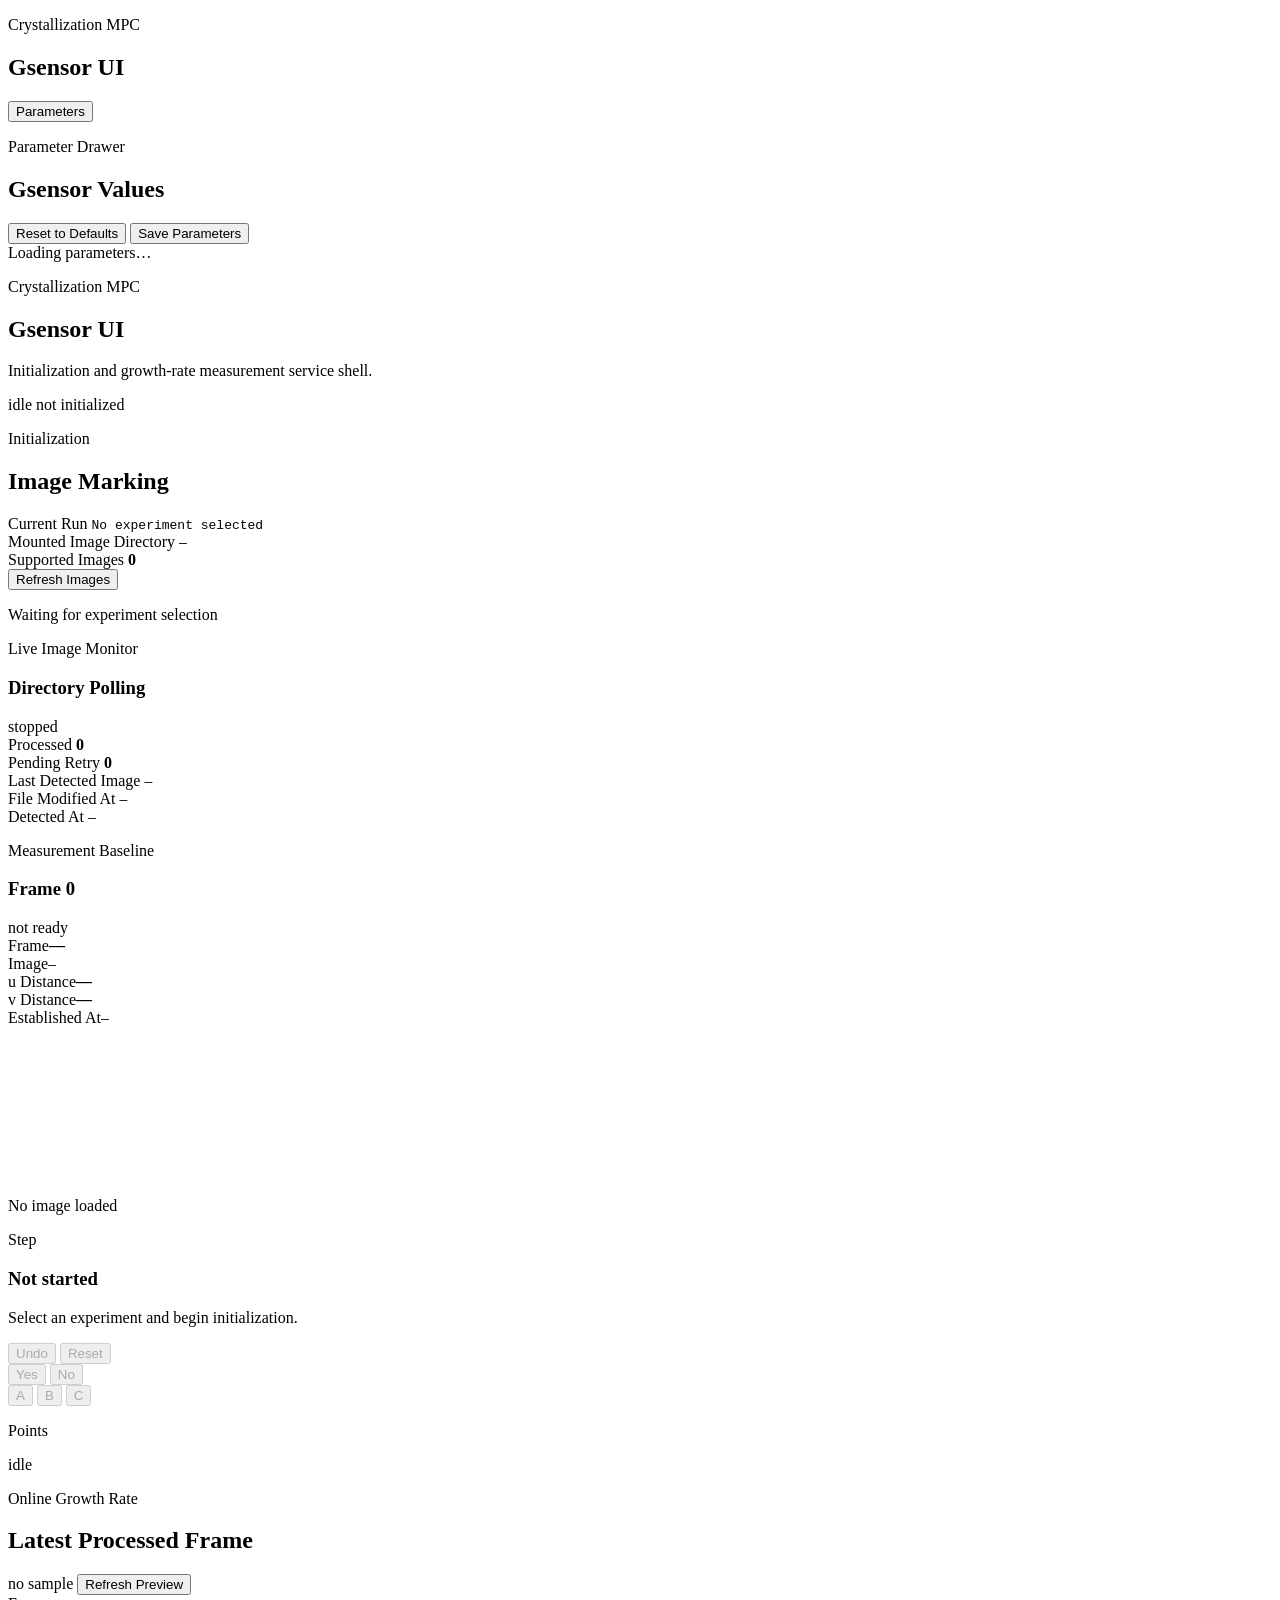
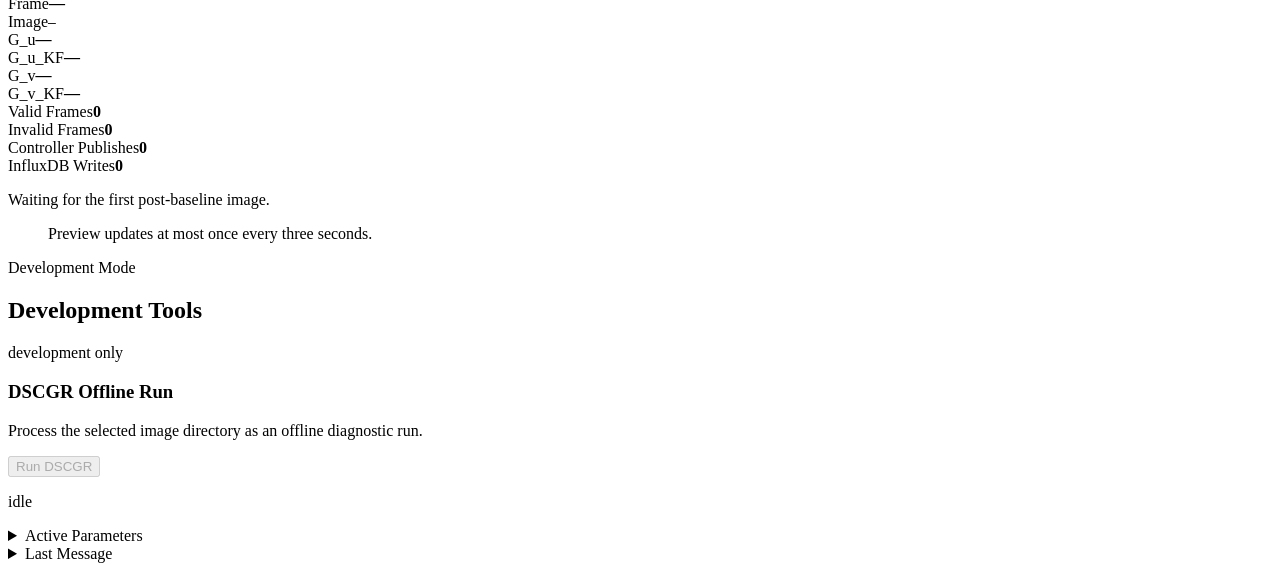
==== src/crystallization_mpc/apps/gsensor/ui/static/index.html @ 2385a74a "feat: refine experiment UI and run configuration" ====
<!doctype html>
<html lang="en" data-ui-mode="production">
  <head>
    <meta charset="utf-8">
    <meta name="viewport" content="width=device-width, initial-scale=1">
    <title>Gsensor UI</title>
    <link rel="stylesheet" href="/static/styles.css?v=20260820-init-actions">
  </head>
  <body>
    <div class="shell">
      <aside class="sidebar" id="parameter-drawer">
        <div class="sidebar-top">
          <div class="brand">
            <p class="eyebrow">Crystallization MPC</p>
            <h1>Gsensor UI</h1>
          </div>
          <button id="toggle-parameters" class="nav-link">Parameters</button>
        </div>

        <div class="drawer-body">
          <div class="panel drawer-panel">
            <div class="panel-head">
              <div>
                <p class="eyebrow">Parameter Drawer</p>
                <h2>Gsensor Values</h2>
              </div>
              <div class="actions">
                <button id="reset-params" class="ghost" type="button">Reset to Defaults</button>
                <button id="save-params" class="primary" type="button">Save Parameters</button>
              </div>
            </div>
            <div id="parameter-status" class="parameter-status loading" role="status" aria-live="polite">
              <span id="parameter-status-text">Loading parameters…</span>
            </div>
            <form id="params-form" class="param-form"></form>
          </div>
        </div>
      </aside>

      <main class="content">
        <section class="panel hero">
          <div>
            <p class="eyebrow">Crystallization MPC</p>
            <h1>Gsensor UI</h1>
            <p class="muted">Initialization and growth-rate measurement service shell.</p>
          </div>
          <div class="actions">
            <span id="status-text" class="status idle">idle</span>
            <span id="initialized-text" class="status idle">not initialized</span>
          </div>
        </section>

        <section class="panel initialization-panel">
          <div class="panel-head">
            <div>
              <p class="eyebrow">Initialization</p>
              <h2>Image Marking</h2>
            </div>
          </div>

          <div class="experiment-source">
            <div class="experiment-source-facts">
              <div>
                <span>Current Run</span>
                <code id="current-run-id">No experiment selected</code>
              </div>
              <div>
                <span>Mounted Image Directory</span>
                <code id="current-image-directory">—</code>
              </div>
              <div>
                <span>Supported Images</span>
                <strong id="current-image-count">0</strong>
              </div>
            </div>
            <div class="experiment-source-actions">
              <button id="refresh-images" class="ghost">Refresh Images</button>
            </div>
            <p id="image-source-status" class="save-status muted">Waiting for experiment selection</p>
          </div>

          <div class="image-monitor">
            <div class="image-monitor-head">
              <div>
                <p class="eyebrow">Live Image Monitor</p>
                <h3>Directory Polling</h3>
              </div>
              <span id="image-scan-status" class="status idle">stopped</span>
            </div>
            <div class="image-monitor-facts">
              <div>
                <span>Processed</span>
                <strong id="scan-processed-count">0</strong>
              </div>
              <div>
                <span>Pending Retry</span>
                <strong id="scan-pending-count">0</strong>
              </div>
              <div class="wide">
                <span>Last Detected Image</span>
                <code id="scan-last-image">—</code>
              </div>
              <div>
                <span>File Modified At</span>
                <code id="scan-file-modified-at">—</code>
              </div>
              <div>
                <span>Detected At</span>
                <code id="scan-detected-at">—</code>
              </div>
            </div>
            <p id="scan-last-error" class="save-status muted" hidden></p>
          </div>

          <div class="baseline-monitor">
            <div class="image-monitor-head">
              <div>
                <p class="eyebrow">Measurement Baseline</p>
                <h3>Frame 0</h3>
              </div>
              <span id="baseline-status" class="status idle">not ready</span>
            </div>
            <div class="baseline-monitor-facts">
              <div><span>Frame</span><strong id="baseline-frame-seq">—</strong></div>
              <div class="wide"><span>Image</span><code id="baseline-image">—</code></div>
              <div><span>u Distance</span><strong id="baseline-u-distance">—</strong></div>
              <div><span>v Distance</span><strong id="baseline-v-distance">—</strong></div>
              <div><span>Established At</span><code id="baseline-established-at">—</code></div>
            </div>
          </div>

          <div class="init-layout">
            <div class="init-main">
              <div class="image-stage">
                <canvas id="init-canvas"></canvas>
                <div class="corner-reference-inset" id="corner-reference-inset" hidden>
                  <img id="corner-reference-image" alt="">
                </div>
                <p id="canvas-empty" class="canvas-empty muted">No image loaded</p>
              </div>

              <div class="three-d-preview" id="three-d-preview" hidden>
                <div class="three-d-preview-head">
                  <div>
                    <p class="eyebrow">3D Preview</p>
                    <h3 id="three-d-preview-title">Selected candidate</h3>
                  </div>
                  <button id="reset-3d-view" class="ghost">Reset View</button>
                </div>
                <canvas id="three-d-canvas"></canvas>
                <div
                  class="three-d-snapshots"
                  id="three-d-snapshots"
                  data-ui-visibility="development-only"
                  hidden
                >
                  <div class="three-d-snapshots-head">
                    <p class="eyebrow">Snapshots</p>
                    <button id="clear-3d-snapshots" class="ghost">Clear</button>
                  </div>
                  <div class="three-d-snapshot-grid" id="three-d-snapshot-grid"></div>
                </div>
              </div>
            </div>

            <aside class="init-side">
              <div class="init-status">
                <p class="eyebrow">Step</p>
                <h3 id="init-step-title">Not started</h3>
                <p id="init-step-prompt" class="muted">Select an experiment and begin initialization.</p>
                <div class="initialization-actions">
                  <button id="undo-init" class="ghost" disabled>Undo</button>
                  <button id="reset-init" class="ghost" disabled>Reset</button>
                </div>
              </div>

              <div class="segmented" id="full-mode-controls">
                <button data-full-mode="true" class="ghost" disabled>Yes</button>
                <button data-full-mode="false" class="ghost" disabled>No</button>
              </div>

              <div class="segmented" id="corner-controls">
                <button data-corner="A" class="ghost" disabled>A</button>
                <button data-corner="B" class="ghost" disabled>B</button>
                <button data-corner="C" class="ghost" disabled>C</button>
              </div>

              <div class="candidate-controls-wrap" id="candidate-controls-wrap" hidden>
                <p class="eyebrow">3D Choice</p>
                <div class="candidate-grid" id="candidate-controls"></div>
                <button id="confirm-3d-choice" class="primary" disabled>
                  Confirm selected candidate
                </button>
              </div>

              <div class="point-list-wrap">
                <p class="eyebrow">Points</p>
                <ol id="point-list" class="point-list"></ol>
              </div>
            </aside>
          </div>

          <p id="init-save-status" class="save-status muted">idle</p>
        </section>

        <section class="panel online-measurement-panel" aria-labelledby="online-measurement-heading">
          <div class="panel-head">
            <div>
              <p class="eyebrow">Online Growth Rate</p>
              <h2 id="online-measurement-heading">Latest Processed Frame</h2>
            </div>
            <div class="actions">
              <span id="measurement-validity" class="status idle">no sample</span>
              <button id="refresh-overlay" class="ghost" type="button">Refresh Preview</button>
            </div>
          </div>
          <div class="online-measurement-layout">
            <div class="measurement-summary">
              <div class="measurement-facts">
                <div><span>Frame</span><strong id="measurement-frame">—</strong></div>
                <div class="wide"><span>Image</span><code id="measurement-image">—</code></div>
                <div><span>G_u</span><strong id="measurement-g-u">—</strong></div>
                <div><span>G_u_KF</span><strong id="measurement-g-u-kf">—</strong></div>
                <div><span>G_v</span><strong id="measurement-g-v">—</strong></div>
                <div><span>G_v_KF</span><strong id="measurement-g-v-kf">—</strong></div>
                <div><span>Valid Frames</span><strong id="measurement-valid-count">0</strong></div>
                <div><span>Invalid Frames</span><strong id="measurement-invalid-count">0</strong></div>
                <div><span>Controller Publishes</span><strong id="measurement-publish-count">0</strong></div>
                <div><span>InfluxDB Writes</span><strong id="measurement-influx-count">0</strong></div>
              </div>
              <p id="measurement-error" class="save-status muted">Waiting for the first post-baseline image.</p>
            </div>
            <figure class="overlay-preview">
              <img id="measurement-overlay" alt="Latest Gsensor Hough detection overlay" hidden>
              <figcaption id="measurement-overlay-caption">Preview updates at most once every three seconds.</figcaption>
            </figure>
          </div>
        </section>

        <section
          class="panel development-tools-panel"
          data-ui-visibility="development-only"
          aria-labelledby="development-tools-heading"
        >
          <div class="panel-head">
            <div>
              <p class="eyebrow">Development Mode</p>
              <h2 id="development-tools-heading">Development Tools</h2>
            </div>
            <span class="status idle">development only</span>
          </div>

          <div class="development-tools-grid">
            <div class="dscgr-controls">
              <h3>DSCGR Offline Run</h3>
              <p class="muted">Process the selected image directory as an offline diagnostic run.</p>
              <button id="run-dscgr" class="primary" disabled>Run DSCGR</button>
              <p id="dscgr-status" class="save-status muted">idle</p>
            </div>

            <details class="panel diagnostic-panel">
              <summary class="diagnostic-summary">
                <span>Active Parameters</span>
              </summary>
              <pre id="params-block" class="code-block"></pre>
            </details>

            <details class="panel diagnostic-panel">
              <summary class="diagnostic-summary">
                <span>Last Message</span>
              </summary>
              <pre id="message-block" class="code-block"></pre>
            </details>
          </div>
        </section>
      </main>
    </div>

    <template id="param-field-template">
      <div class="field">
        <div class="field-heading">
          <span class="field-key"></span>
          <div class="field-actions">
            <span class="field-modified" hidden>Modified</span>
            <button class="field-reset ghost" type="button" hidden>Reset</button>
          </div>
        </div>
        <div class="field-badges"></div>
        <p class="field-description"></p>
        <textarea rows="1" class="field-input"></textarea>
      </div>
    </template>

    <script src="/static/app.js?v=20260820-remove-refresh"></script>
  </body>
</html>
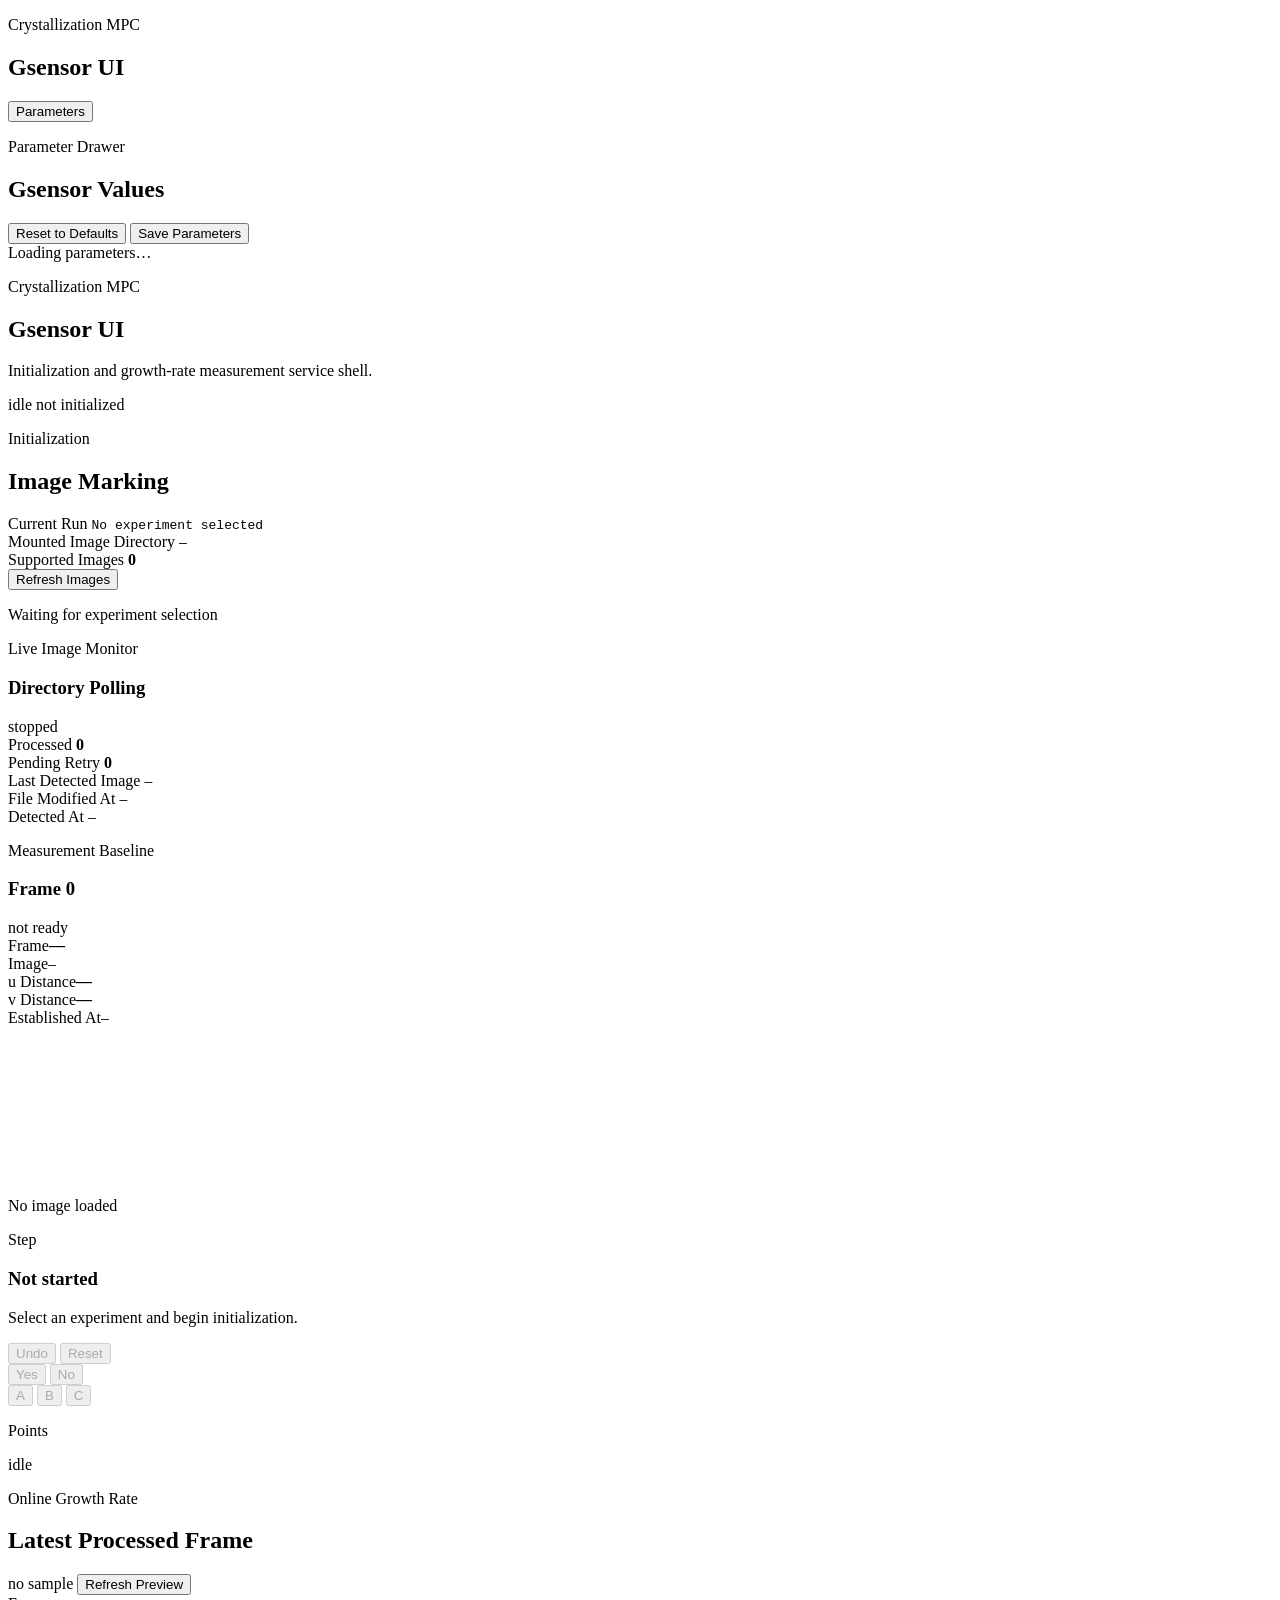
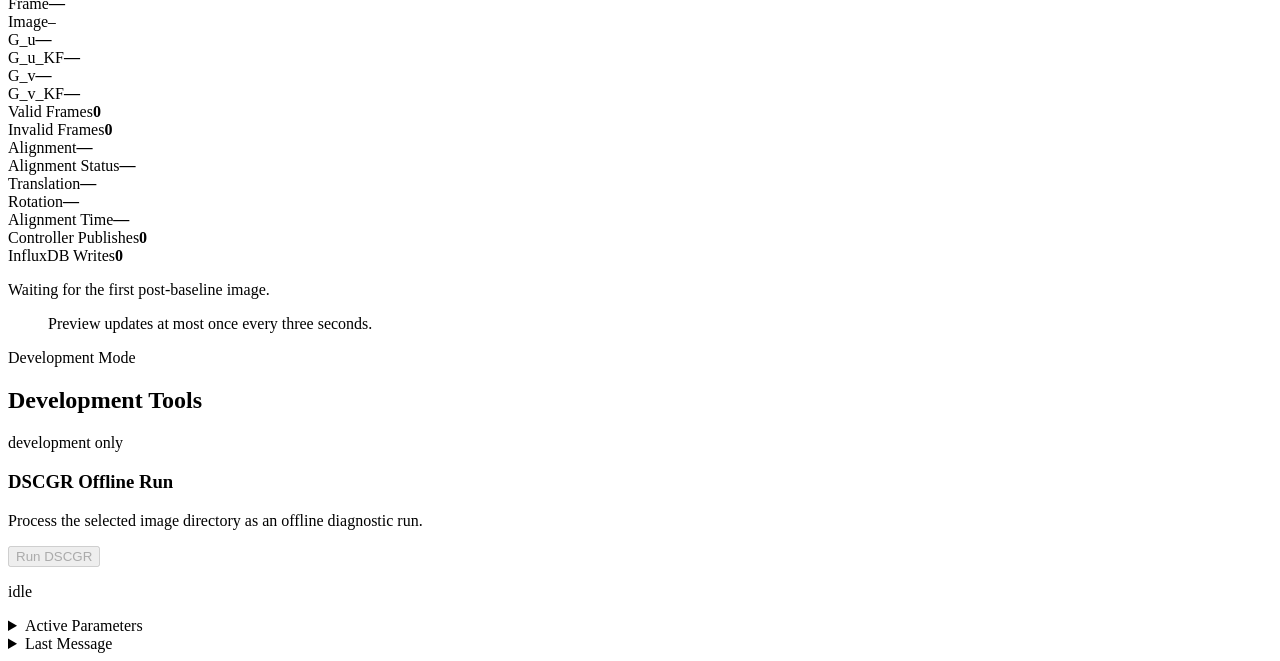
==== commit 9d68fb5c: "feat: integrate selectable GSensor alignment" ====
--- a/src/crystallization_mpc/apps/gsensor/ui/static/index.html
+++ b/src/crystallization_mpc/apps/gsensor/ui/static/index.html
@@ -225,6 +225,11 @@
                 <div><span>G_v_KF</span><strong id="measurement-g-v-kf">—</strong></div>
                 <div><span>Valid Frames</span><strong id="measurement-valid-count">0</strong></div>
                 <div><span>Invalid Frames</span><strong id="measurement-invalid-count">0</strong></div>
+                <div><span>Alignment</span><strong id="alignment-method">—</strong></div>
+                <div><span>Alignment Status</span><strong id="alignment-status">—</strong></div>
+                <div><span>Translation</span><strong id="alignment-translation">—</strong></div>
+                <div><span>Rotation</span><strong id="alignment-rotation">—</strong></div>
+                <div><span>Alignment Time</span><strong id="alignment-runtime">—</strong></div>
                 <div><span>Controller Publishes</span><strong id="measurement-publish-count">0</strong></div>
                 <div><span>InfluxDB Writes</span><strong id="measurement-influx-count">0</strong></div>
               </div>
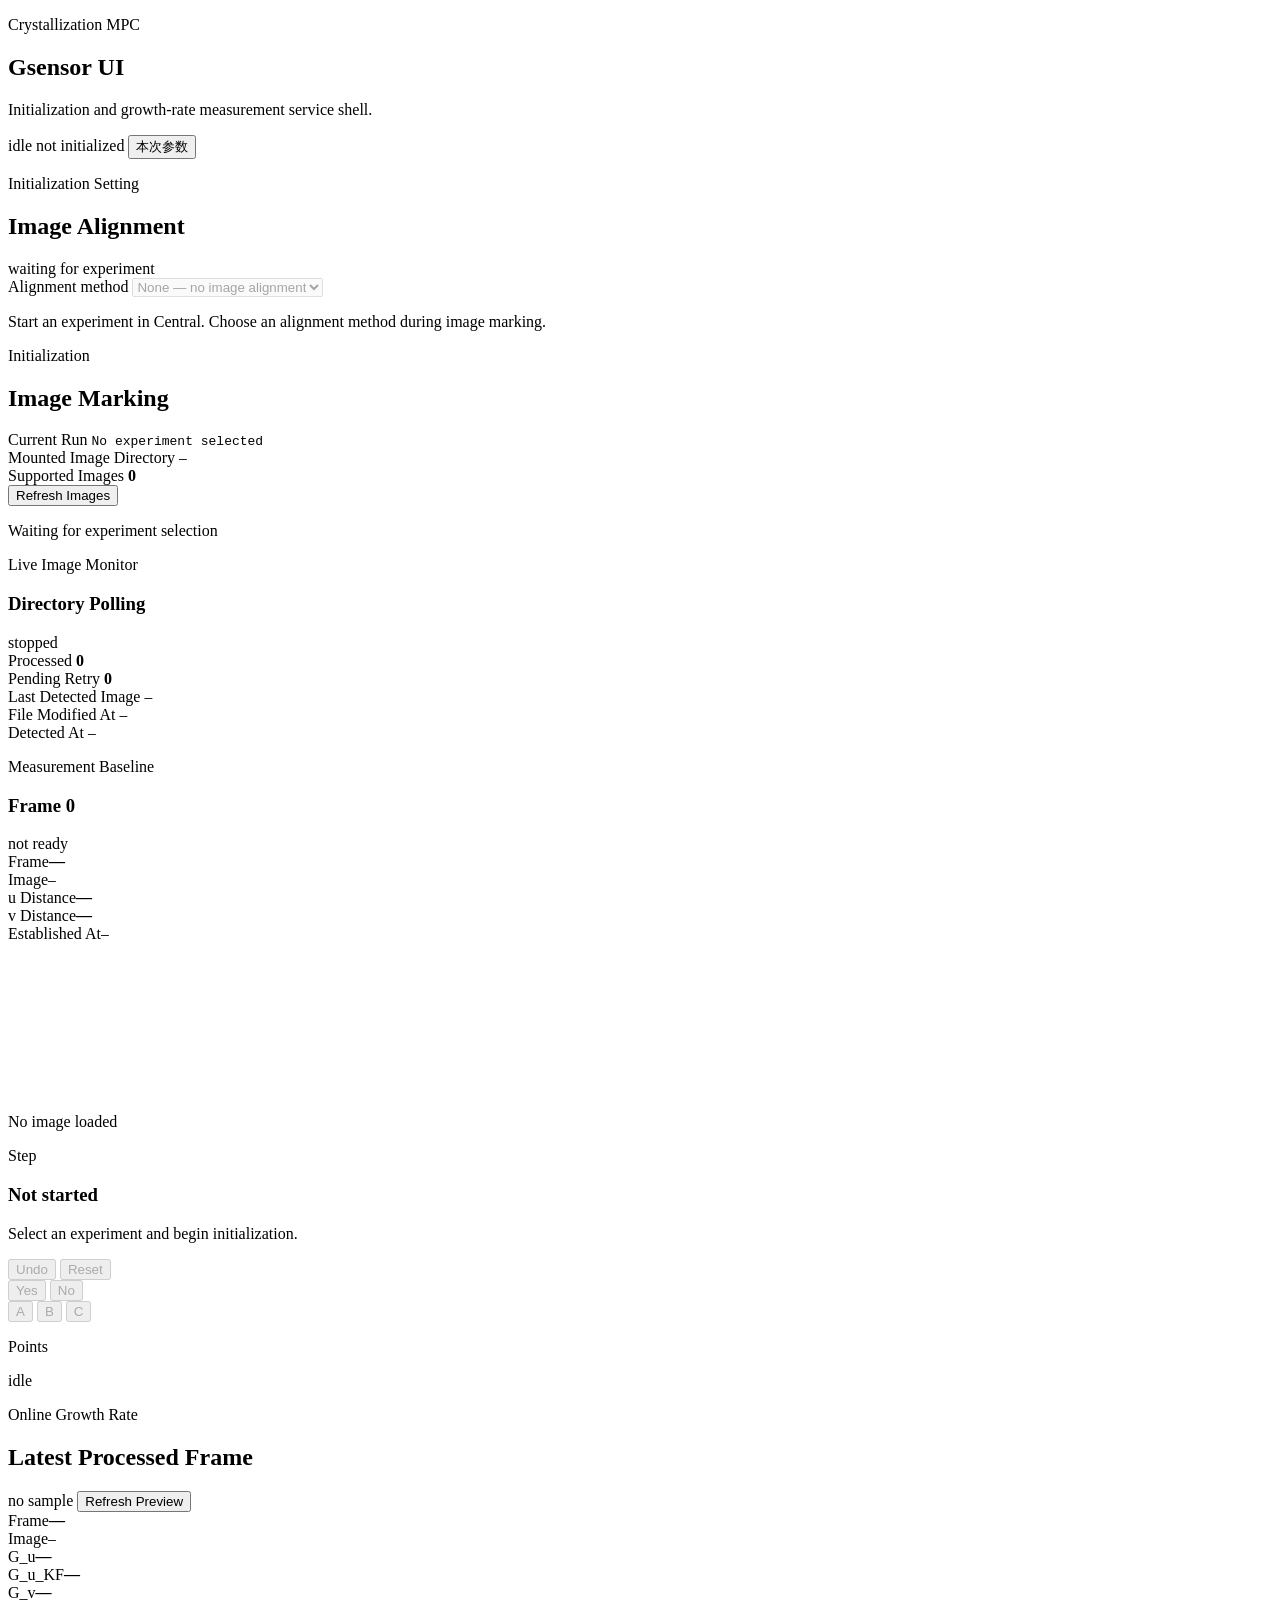
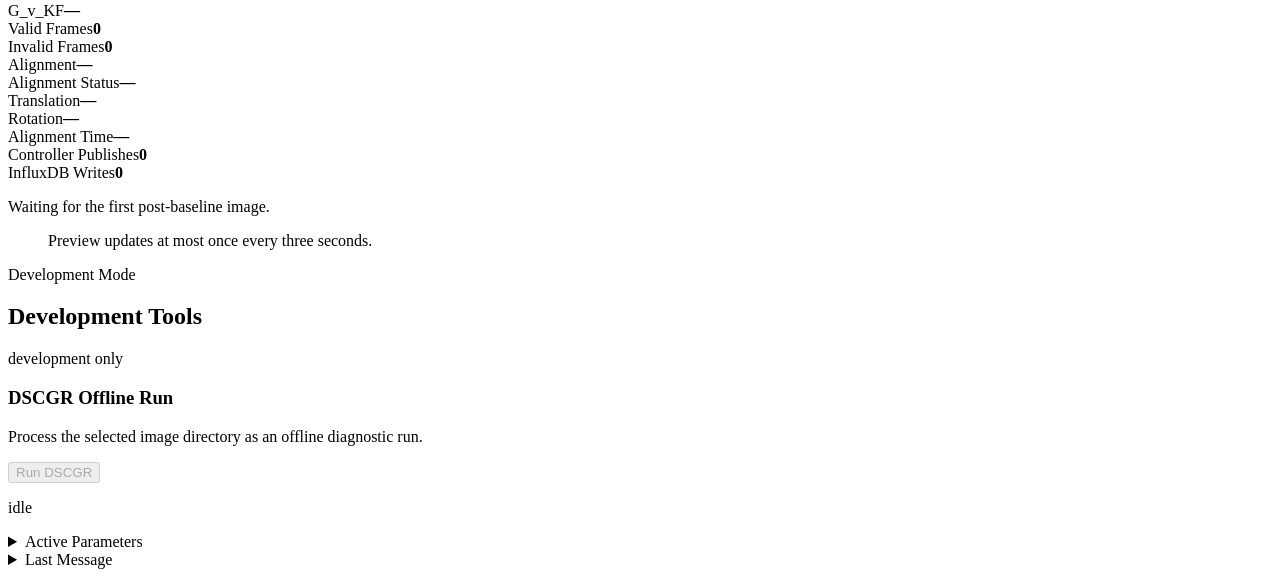
==== commit 06b5c5ea: "feat: select and persist GSensor alignment during initialization" ====
--- a/src/crystallization_mpc/apps/gsensor/ui/static/index.html
+++ b/src/crystallization_mpc/apps/gsensor/ui/static/index.html
@@ -4,39 +4,10 @@
     <meta charset="utf-8">
     <meta name="viewport" content="width=device-width, initial-scale=1">
     <title>Gsensor UI</title>
-    <link rel="stylesheet" href="/static/styles.css?v=20260820-init-actions">
+    <link rel="stylesheet" href="/static/styles.css?v=20260910-run-alignment">
   </head>
   <body>
     <div class="shell">
-      <aside class="sidebar" id="parameter-drawer">
-        <div class="sidebar-top">
-          <div class="brand">
-            <p class="eyebrow">Crystallization MPC</p>
-            <h1>Gsensor UI</h1>
-          </div>
-          <button id="toggle-parameters" class="nav-link">Parameters</button>
-        </div>
-
-        <div class="drawer-body">
-          <div class="panel drawer-panel">
-            <div class="panel-head">
-              <div>
-                <p class="eyebrow">Parameter Drawer</p>
-                <h2>Gsensor Values</h2>
-              </div>
-              <div class="actions">
-                <button id="reset-params" class="ghost" type="button">Reset to Defaults</button>
-                <button id="save-params" class="primary" type="button">Save Parameters</button>
-              </div>
-            </div>
-            <div id="parameter-status" class="parameter-status loading" role="status" aria-live="polite">
-              <span id="parameter-status-text">Loading parameters…</span>
-            </div>
-            <form id="params-form" class="param-form"></form>
-          </div>
-        </div>
-      </aside>
-
       <main class="content">
         <section class="panel hero">
           <div>
@@ -47,7 +18,30 @@
           <div class="actions">
             <span id="status-text" class="status idle">idle</span>
             <span id="initialized-text" class="status idle">not initialized</span>
-          </div>
+            <button id="run-parameters-button" class="ghost" type="button" aria-haspopup="dialog" aria-controls="run-parameters-dialog">本次参数</button>
+          </div>
+        </section>
+
+        <p id="connection-status" class="connection-status" role="status" aria-live="polite" hidden></p>
+
+        <section class="panel alignment-panel" aria-labelledby="alignment-heading">
+          <div class="panel-head">
+            <div>
+              <p class="eyebrow">Initialization Setting</p>
+              <h2 id="alignment-heading">Image Alignment</h2>
+            </div>
+            <span id="alignment-configuration-status" class="status idle">waiting for experiment</span>
+          </div>
+          <div class="alignment-selection">
+            <div class="alignment-field">
+              <label for="alignment-method-select">Alignment method</label>
+              <select id="alignment-method-select" aria-describedby="alignment-selection-help alignment-capability-notes" disabled>
+                <option value="none">None — no image alignment</option>
+              </select>
+            </div>
+            <p id="alignment-selection-help" class="muted" role="status" aria-live="polite">Start an experiment in Central. Choose an alignment method during image marking.</p>
+          </div>
+          <p id="alignment-capability-notes" class="save-status muted" hidden></p>
         </section>
 
         <section class="panel initialization-panel">
@@ -200,7 +194,7 @@
             </aside>
           </div>
 
-          <p id="init-save-status" class="save-status muted">idle</p>
+          <p id="init-save-status" class="save-status muted" role="status" aria-live="polite">idle</p>
         </section>
 
         <section class="panel online-measurement-panel" aria-labelledby="online-measurement-heading">
@@ -281,21 +275,24 @@
       </main>
     </div>
 
-    <template id="param-field-template">
-      <div class="field">
-        <div class="field-heading">
-          <span class="field-key"></span>
-          <div class="field-actions">
-            <span class="field-modified" hidden>Modified</span>
-            <button class="field-reset ghost" type="button" hidden>Reset</button>
-          </div>
+    <dialog id="run-parameters-dialog" class="run-parameters-dialog" aria-labelledby="run-parameters-heading" aria-describedby="run-parameters-description">
+      <div class="panel-head">
+        <div>
+          <p class="eyebrow">Read Only</p>
+          <h2 id="run-parameters-heading" tabindex="-1">本次参数 · Current Run Parameters</h2>
         </div>
-        <div class="field-badges"></div>
-        <p class="field-description"></p>
-        <textarea rows="1" class="field-input"></textarea>
+        <button id="close-run-parameters" class="ghost" type="button" aria-label="Close current run parameters">Close</button>
       </div>
-    </template>
-
-    <script src="/static/app.js?v=20260820-remove-refresh"></script>
+      <p id="run-parameters-description" class="muted">Effective parameters for this experiment. Edit the full parameter configuration in Central.</p>
+      <dl class="run-parameter-facts">
+        <div><dt>Experiment</dt><dd id="parameter-run-label">—</dd></div>
+        <div><dt>Run ID</dt><dd id="parameter-run-id">—</dd></div>
+        <div><dt>Parameter Version</dt><dd id="parameter-run-version">—</dd></div>
+      </dl>
+      <p id="run-parameters-status" class="save-status muted" role="status" aria-live="polite">Parameters become available after Start in Central.</p>
+      <div id="run-parameters-values" class="run-parameters-values"></div>
+    </dialog>
+
+    <script src="/static/app.js?v=20260910-run-alignment"></script>
   </body>
 </html>
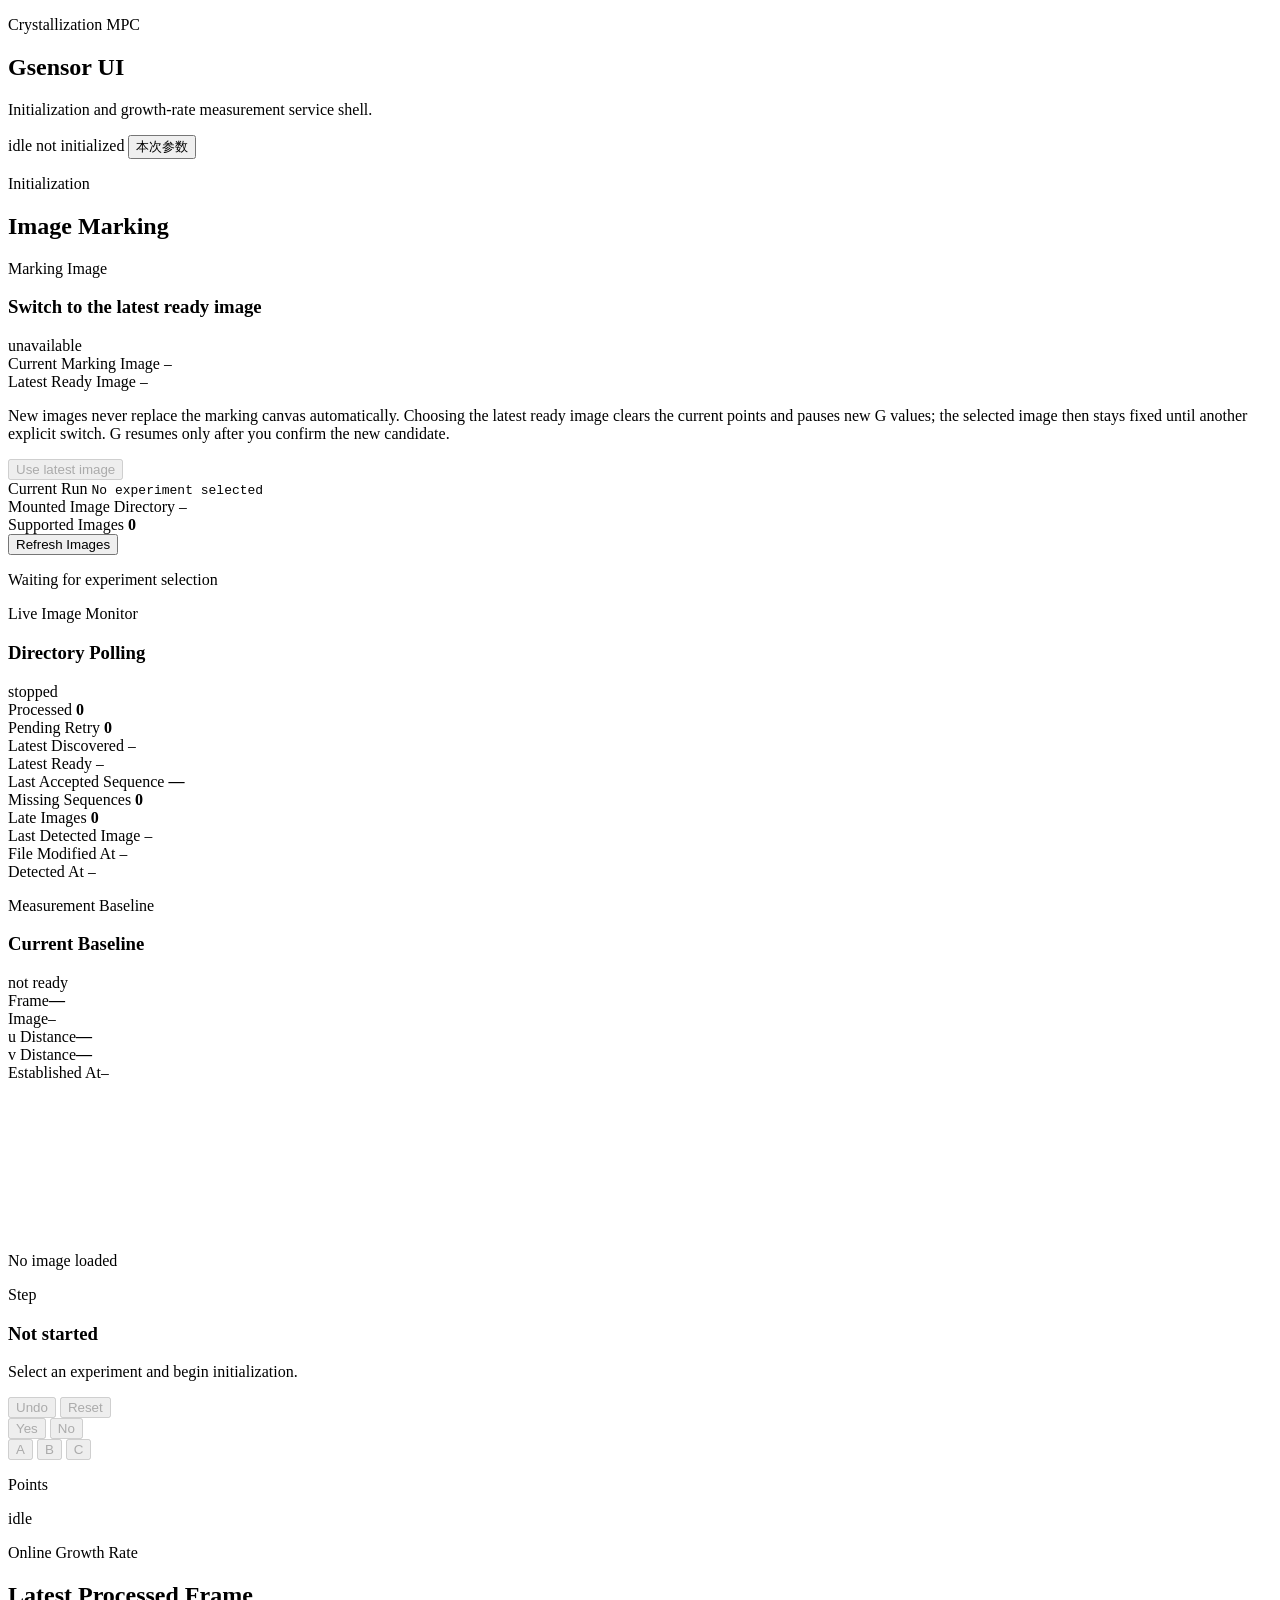
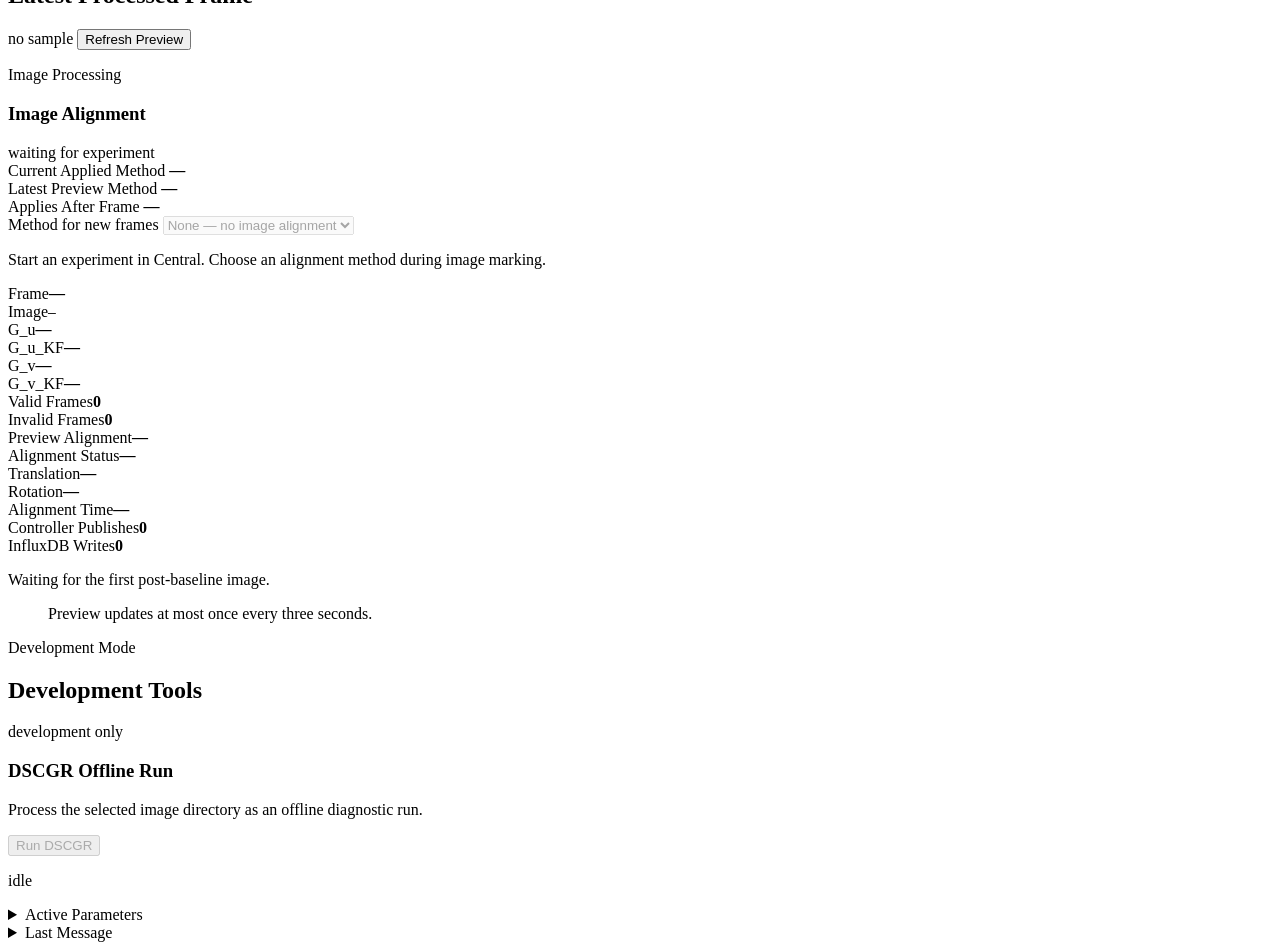
==== commit 59a89a00: "Improve GSensor runtime workflow and separate Grafana targets" ====
--- a/src/crystallization_mpc/apps/gsensor/ui/static/index.html
+++ b/src/crystallization_mpc/apps/gsensor/ui/static/index.html
@@ -4,7 +4,7 @@
     <meta charset="utf-8">
     <meta name="viewport" content="width=device-width, initial-scale=1">
     <title>Gsensor UI</title>
-    <link rel="stylesheet" href="/static/styles.css?v=20260910-run-alignment">
+    <link rel="stylesheet" href="/static/styles.css?v=20260917-runtime-alignment">
   </head>
   <body>
     <div class="shell">
@@ -24,26 +24,6 @@
 
         <p id="connection-status" class="connection-status" role="status" aria-live="polite" hidden></p>
 
-        <section class="panel alignment-panel" aria-labelledby="alignment-heading">
-          <div class="panel-head">
-            <div>
-              <p class="eyebrow">Initialization Setting</p>
-              <h2 id="alignment-heading">Image Alignment</h2>
-            </div>
-            <span id="alignment-configuration-status" class="status idle">waiting for experiment</span>
-          </div>
-          <div class="alignment-selection">
-            <div class="alignment-field">
-              <label for="alignment-method-select">Alignment method</label>
-              <select id="alignment-method-select" aria-describedby="alignment-selection-help alignment-capability-notes" disabled>
-                <option value="none">None — no image alignment</option>
-              </select>
-            </div>
-            <p id="alignment-selection-help" class="muted" role="status" aria-live="polite">Start an experiment in Central. Choose an alignment method during image marking.</p>
-          </div>
-          <p id="alignment-capability-notes" class="save-status muted" hidden></p>
-        </section>
-
         <section class="panel initialization-panel">
           <div class="panel-head">
             <div>
@@ -52,6 +32,31 @@
             </div>
           </div>
 
+          <div class="reinitialization-control" aria-labelledby="reinitialization-heading">
+            <div class="reinitialization-head">
+              <div>
+                <p class="eyebrow">Marking Image</p>
+                <h3 id="reinitialization-heading">Switch to the latest ready image</h3>
+              </div>
+              <span id="reinitialization-status" class="status idle">unavailable</span>
+            </div>
+            <div class="reinitialization-facts">
+              <div>
+                <span>Current Marking Image</span>
+                <code id="marking-current-image">—</code>
+              </div>
+              <div>
+                <span>Latest Ready Image</span>
+                <code id="marking-latest-ready">—</code>
+              </div>
+            </div>
+            <div class="reinitialization-actions">
+              <p class="muted">New images never replace the marking canvas automatically. Choosing the latest ready image clears the current points and pauses new G values; the selected image then stays fixed until another explicit switch. G resumes only after you confirm the new candidate.</p>
+              <button id="restart-initialization" class="primary" type="button" disabled>Use latest image</button>
+            </div>
+            <p id="reinitialization-feedback" class="save-status muted" role="status" aria-live="polite" hidden></p>
+          </div>
+
           <div class="experiment-source">
             <div class="experiment-source-facts">
               <div>
@@ -89,6 +94,26 @@
               <div>
                 <span>Pending Retry</span>
                 <strong id="scan-pending-count">0</strong>
+              </div>
+              <div class="wide">
+                <span>Latest Discovered</span>
+                <code id="scan-latest-discovered">—</code>
+              </div>
+              <div class="wide">
+                <span>Latest Ready</span>
+                <code id="scan-latest-ready">—</code>
+              </div>
+              <div>
+                <span>Last Accepted Sequence</span>
+                <strong id="scan-sequence-watermark">—</strong>
+              </div>
+              <div>
+                <span>Missing Sequences</span>
+                <strong id="scan-missing-count">0</strong>
+              </div>
+              <div>
+                <span>Late Images</span>
+                <strong id="scan-late-count">0</strong>
               </div>
               <div class="wide">
                 <span>Last Detected Image</span>
@@ -103,6 +128,10 @@
                 <code id="scan-detected-at">—</code>
               </div>
             </div>
+            <div id="scan-sequence-warning" class="sequence-warning" role="status" aria-live="polite" hidden>
+              <p id="scan-sequence-warning-text"></p>
+              <button id="confirm-sequence-reset" class="ghost" type="button" hidden>Confirm numbering restart</button>
+            </div>
             <p id="scan-last-error" class="save-status muted" hidden></p>
           </div>
 
@@ -110,7 +139,7 @@
             <div class="image-monitor-head">
               <div>
                 <p class="eyebrow">Measurement Baseline</p>
-                <h3>Frame 0</h3>
+                <h3>Current Baseline</h3>
               </div>
               <span id="baseline-status" class="status idle">not ready</span>
             </div>
@@ -208,6 +237,40 @@
               <button id="refresh-overlay" class="ghost" type="button">Refresh Preview</button>
             </div>
           </div>
+          <section class="alignment-panel" aria-labelledby="alignment-heading">
+            <div class="alignment-control-head">
+              <div>
+                <p class="eyebrow">Image Processing</p>
+                <h3 id="alignment-heading">Image Alignment</h3>
+              </div>
+              <span id="alignment-configuration-status" class="status idle">waiting for experiment</span>
+            </div>
+            <div class="alignment-state-facts">
+              <div>
+                <span>Current Applied Method</span>
+                <strong id="alignment-applied-method">—</strong>
+              </div>
+              <div>
+                <span>Latest Preview Method</span>
+                <strong id="alignment-preview-method">—</strong>
+              </div>
+              <div>
+                <span>Applies After Frame</span>
+                <strong id="alignment-effective-after">—</strong>
+              </div>
+            </div>
+            <div class="alignment-selection">
+              <div class="alignment-field">
+                <label for="alignment-method-select">Method for new frames</label>
+                <select id="alignment-method-select" aria-describedby="alignment-selection-help alignment-action-feedback alignment-capability-notes" disabled>
+                  <option value="none">None — no image alignment</option>
+                </select>
+              </div>
+              <p id="alignment-selection-help" class="muted" role="status" aria-live="polite">Start an experiment in Central. Choose an alignment method during image marking.</p>
+            </div>
+            <p id="alignment-action-feedback" class="save-status muted" role="status" aria-live="polite" hidden></p>
+            <p id="alignment-capability-notes" class="save-status muted" hidden></p>
+          </section>
           <div class="online-measurement-layout">
             <div class="measurement-summary">
               <div class="measurement-facts">
@@ -219,7 +282,7 @@
                 <div><span>G_v_KF</span><strong id="measurement-g-v-kf">—</strong></div>
                 <div><span>Valid Frames</span><strong id="measurement-valid-count">0</strong></div>
                 <div><span>Invalid Frames</span><strong id="measurement-invalid-count">0</strong></div>
-                <div><span>Alignment</span><strong id="alignment-method">—</strong></div>
+                <div><span>Preview Alignment</span><strong id="alignment-method">—</strong></div>
                 <div><span>Alignment Status</span><strong id="alignment-status">—</strong></div>
                 <div><span>Translation</span><strong id="alignment-translation">—</strong></div>
                 <div><span>Rotation</span><strong id="alignment-rotation">—</strong></div>
@@ -293,6 +356,6 @@
       <div id="run-parameters-values" class="run-parameters-values"></div>
     </dialog>
 
-    <script src="/static/app.js?v=20260910-run-alignment"></script>
+    <script src="/static/app.js?v=20260917-runtime-alignment"></script>
   </body>
 </html>
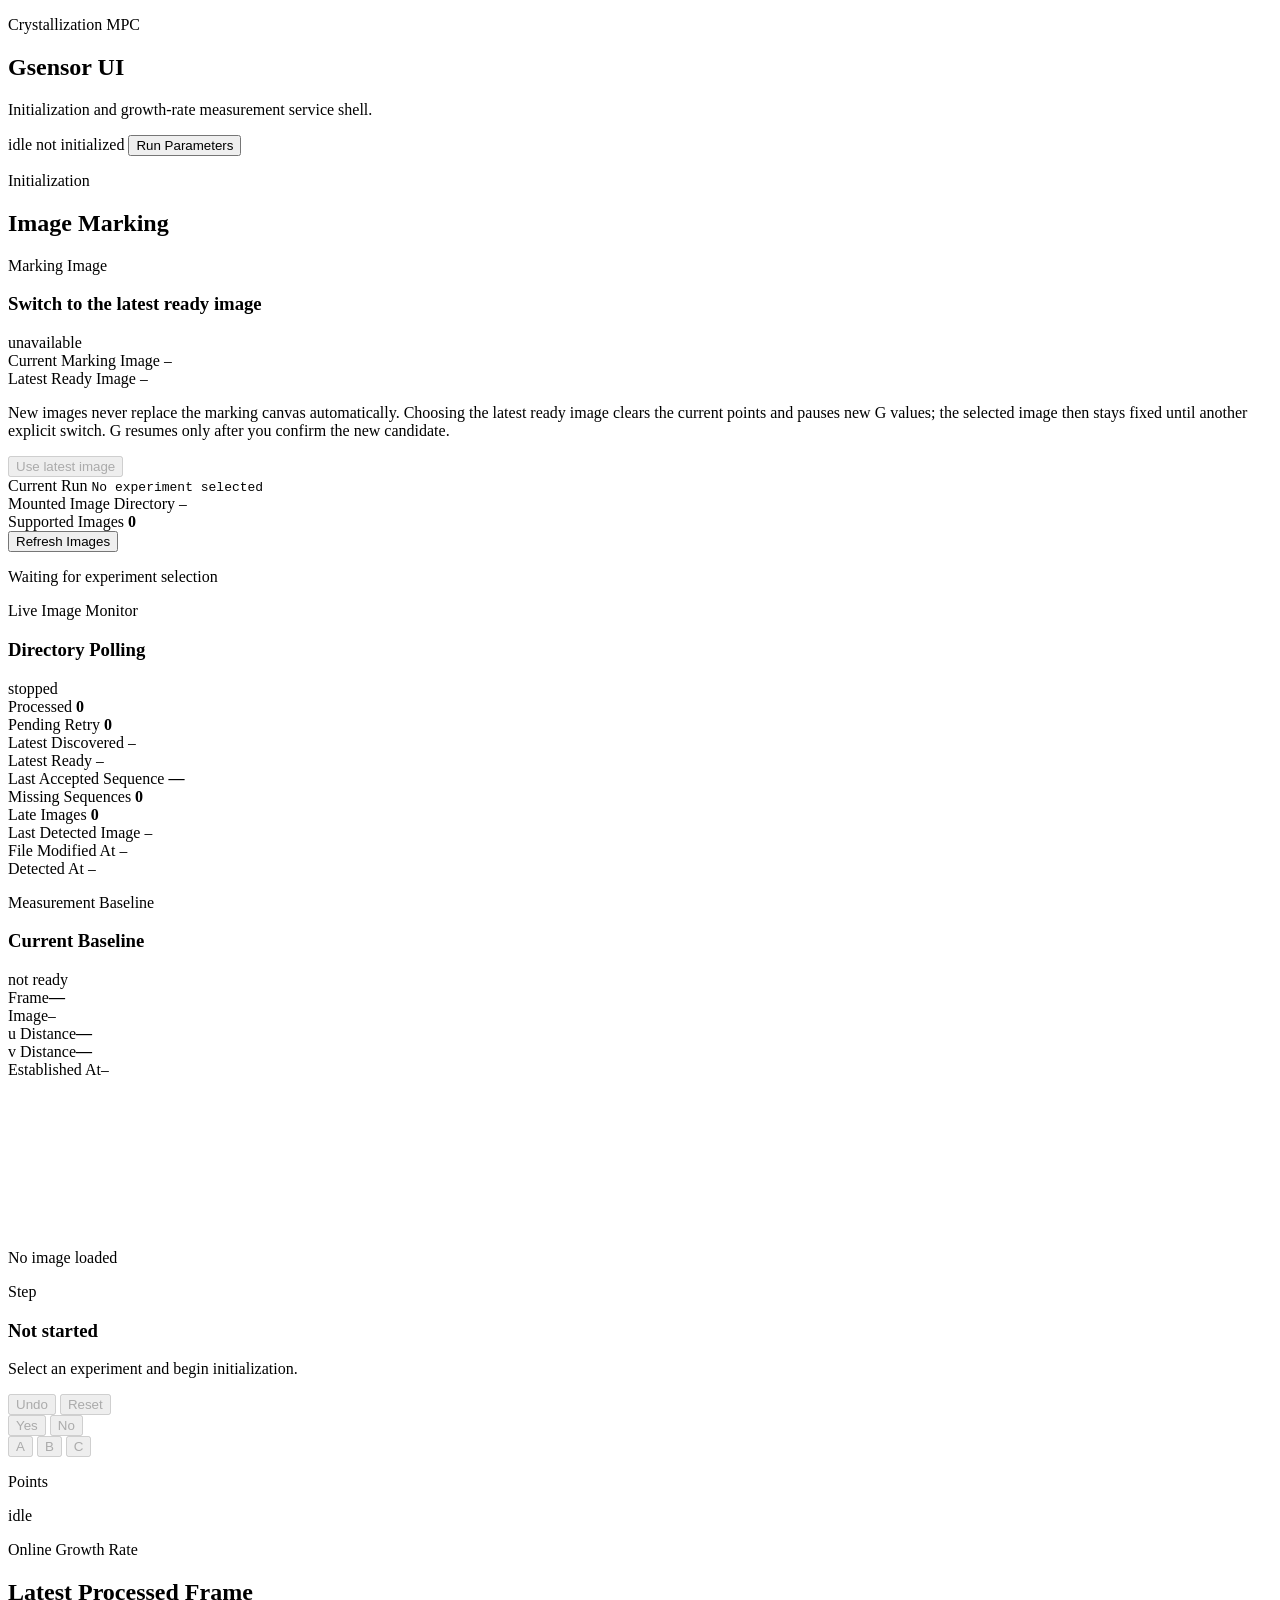
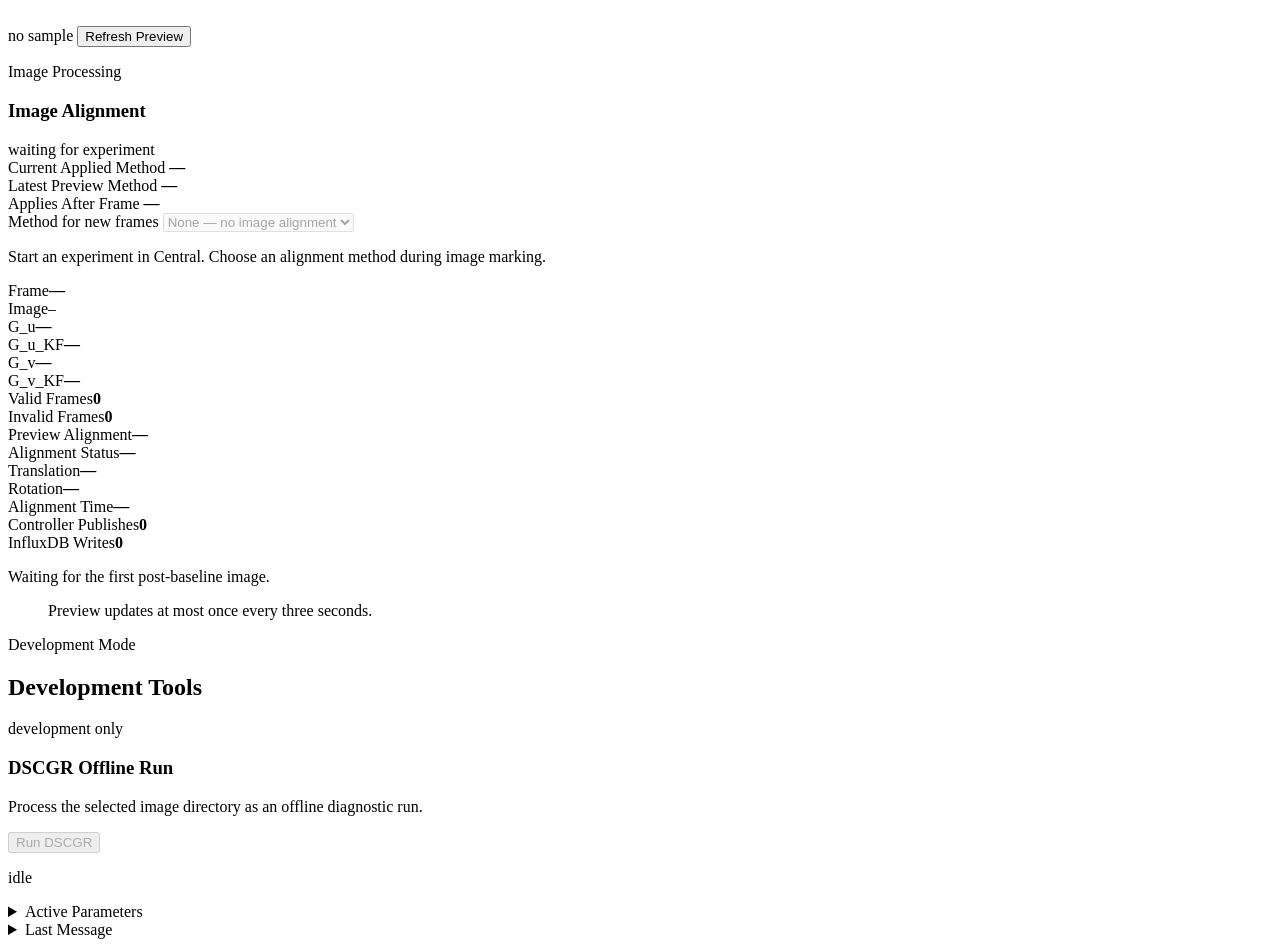
==== commit 0be01395: "ui: translate Grafana text and GSensor parameter labels" ====
--- a/src/crystallization_mpc/apps/gsensor/ui/static/index.html
+++ b/src/crystallization_mpc/apps/gsensor/ui/static/index.html
@@ -18,7 +18,7 @@
           <div class="actions">
             <span id="status-text" class="status idle">idle</span>
             <span id="initialized-text" class="status idle">not initialized</span>
-            <button id="run-parameters-button" class="ghost" type="button" aria-haspopup="dialog" aria-controls="run-parameters-dialog">本次参数</button>
+            <button id="run-parameters-button" class="ghost" type="button" aria-haspopup="dialog" aria-controls="run-parameters-dialog">Run Parameters</button>
           </div>
         </section>
 
@@ -342,7 +342,7 @@
       <div class="panel-head">
         <div>
           <p class="eyebrow">Read Only</p>
-          <h2 id="run-parameters-heading" tabindex="-1">本次参数 · Current Run Parameters</h2>
+          <h2 id="run-parameters-heading" tabindex="-1">Current Run Parameters</h2>
         </div>
         <button id="close-run-parameters" class="ghost" type="button" aria-label="Close current run parameters">Close</button>
       </div>
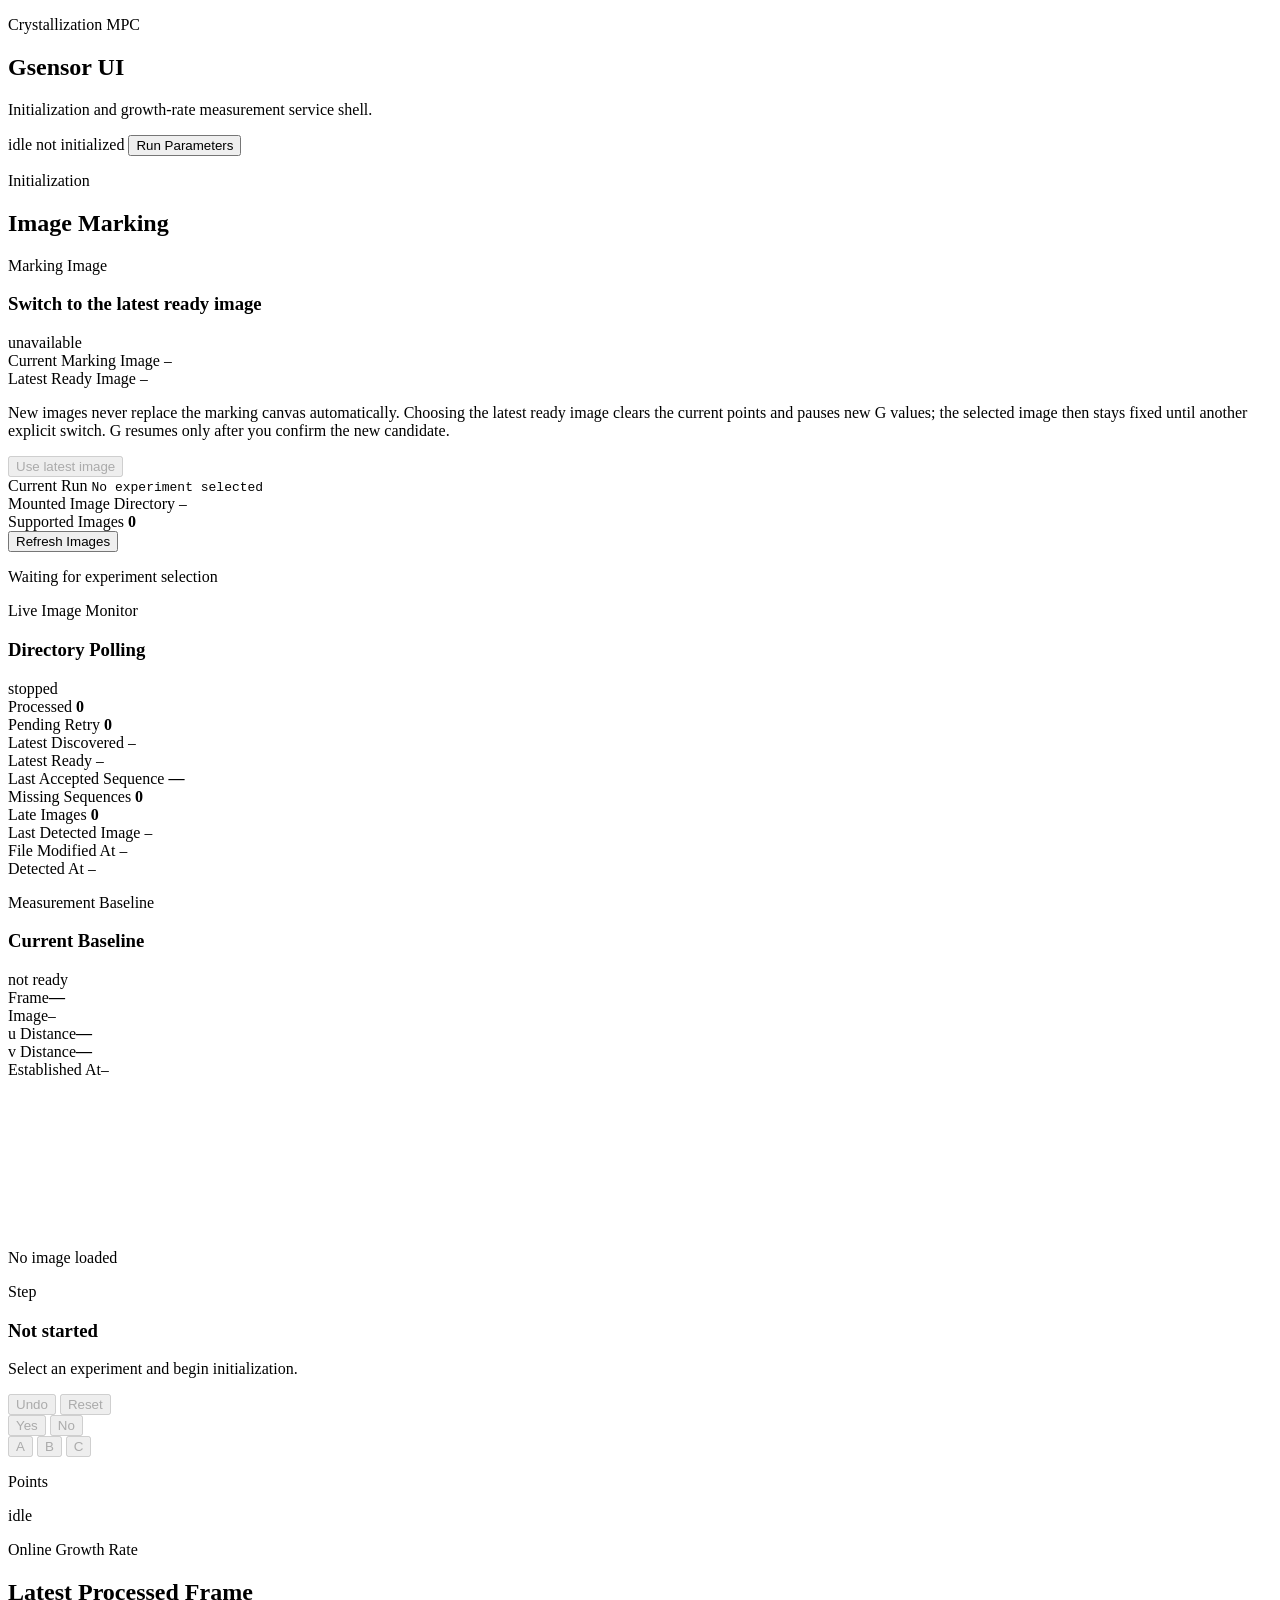
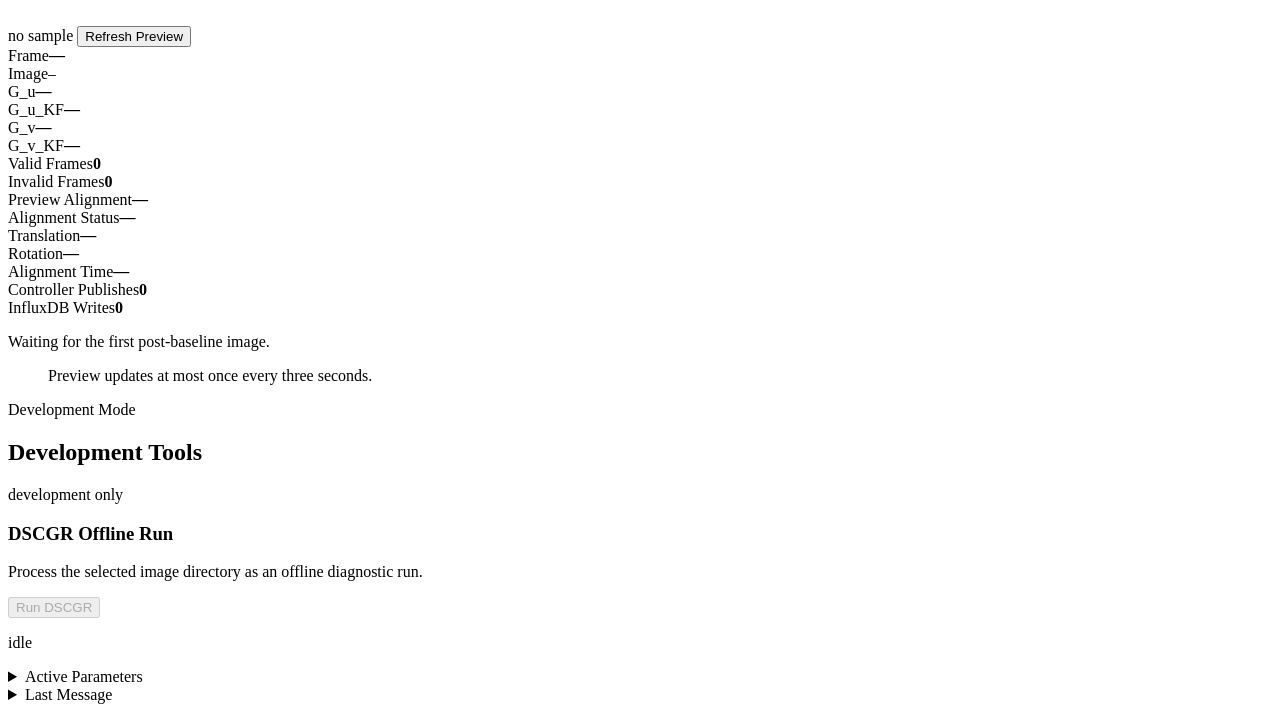
==== commit d037696f: "feat: recover communication waits and streamline alignment diagnostics Keep experiments active durin" ====
--- a/src/crystallization_mpc/apps/gsensor/ui/static/index.html
+++ b/src/crystallization_mpc/apps/gsensor/ui/static/index.html
@@ -4,7 +4,7 @@
     <meta charset="utf-8">
     <meta name="viewport" content="width=device-width, initial-scale=1">
     <title>Gsensor UI</title>
-    <link rel="stylesheet" href="/static/styles.css?v=20260917-runtime-alignment">
+    <link rel="stylesheet" href="/static/styles.css?v=20261102-central-alignment-only">
   </head>
   <body>
     <div class="shell">
@@ -237,40 +237,6 @@
               <button id="refresh-overlay" class="ghost" type="button">Refresh Preview</button>
             </div>
           </div>
-          <section class="alignment-panel" aria-labelledby="alignment-heading">
-            <div class="alignment-control-head">
-              <div>
-                <p class="eyebrow">Image Processing</p>
-                <h3 id="alignment-heading">Image Alignment</h3>
-              </div>
-              <span id="alignment-configuration-status" class="status idle">waiting for experiment</span>
-            </div>
-            <div class="alignment-state-facts">
-              <div>
-                <span>Current Applied Method</span>
-                <strong id="alignment-applied-method">—</strong>
-              </div>
-              <div>
-                <span>Latest Preview Method</span>
-                <strong id="alignment-preview-method">—</strong>
-              </div>
-              <div>
-                <span>Applies After Frame</span>
-                <strong id="alignment-effective-after">—</strong>
-              </div>
-            </div>
-            <div class="alignment-selection">
-              <div class="alignment-field">
-                <label for="alignment-method-select">Method for new frames</label>
-                <select id="alignment-method-select" aria-describedby="alignment-selection-help alignment-action-feedback alignment-capability-notes" disabled>
-                  <option value="none">None — no image alignment</option>
-                </select>
-              </div>
-              <p id="alignment-selection-help" class="muted" role="status" aria-live="polite">Start an experiment in Central. Choose an alignment method during image marking.</p>
-            </div>
-            <p id="alignment-action-feedback" class="save-status muted" role="status" aria-live="polite" hidden></p>
-            <p id="alignment-capability-notes" class="save-status muted" hidden></p>
-          </section>
           <div class="online-measurement-layout">
             <div class="measurement-summary">
               <div class="measurement-facts">
@@ -356,6 +322,6 @@
       <div id="run-parameters-values" class="run-parameters-values"></div>
     </dialog>
 
-    <script src="/static/app.js?v=20260917-runtime-alignment"></script>
+    <script src="/static/app.js?v=20261102-central-alignment-only"></script>
   </body>
 </html>
